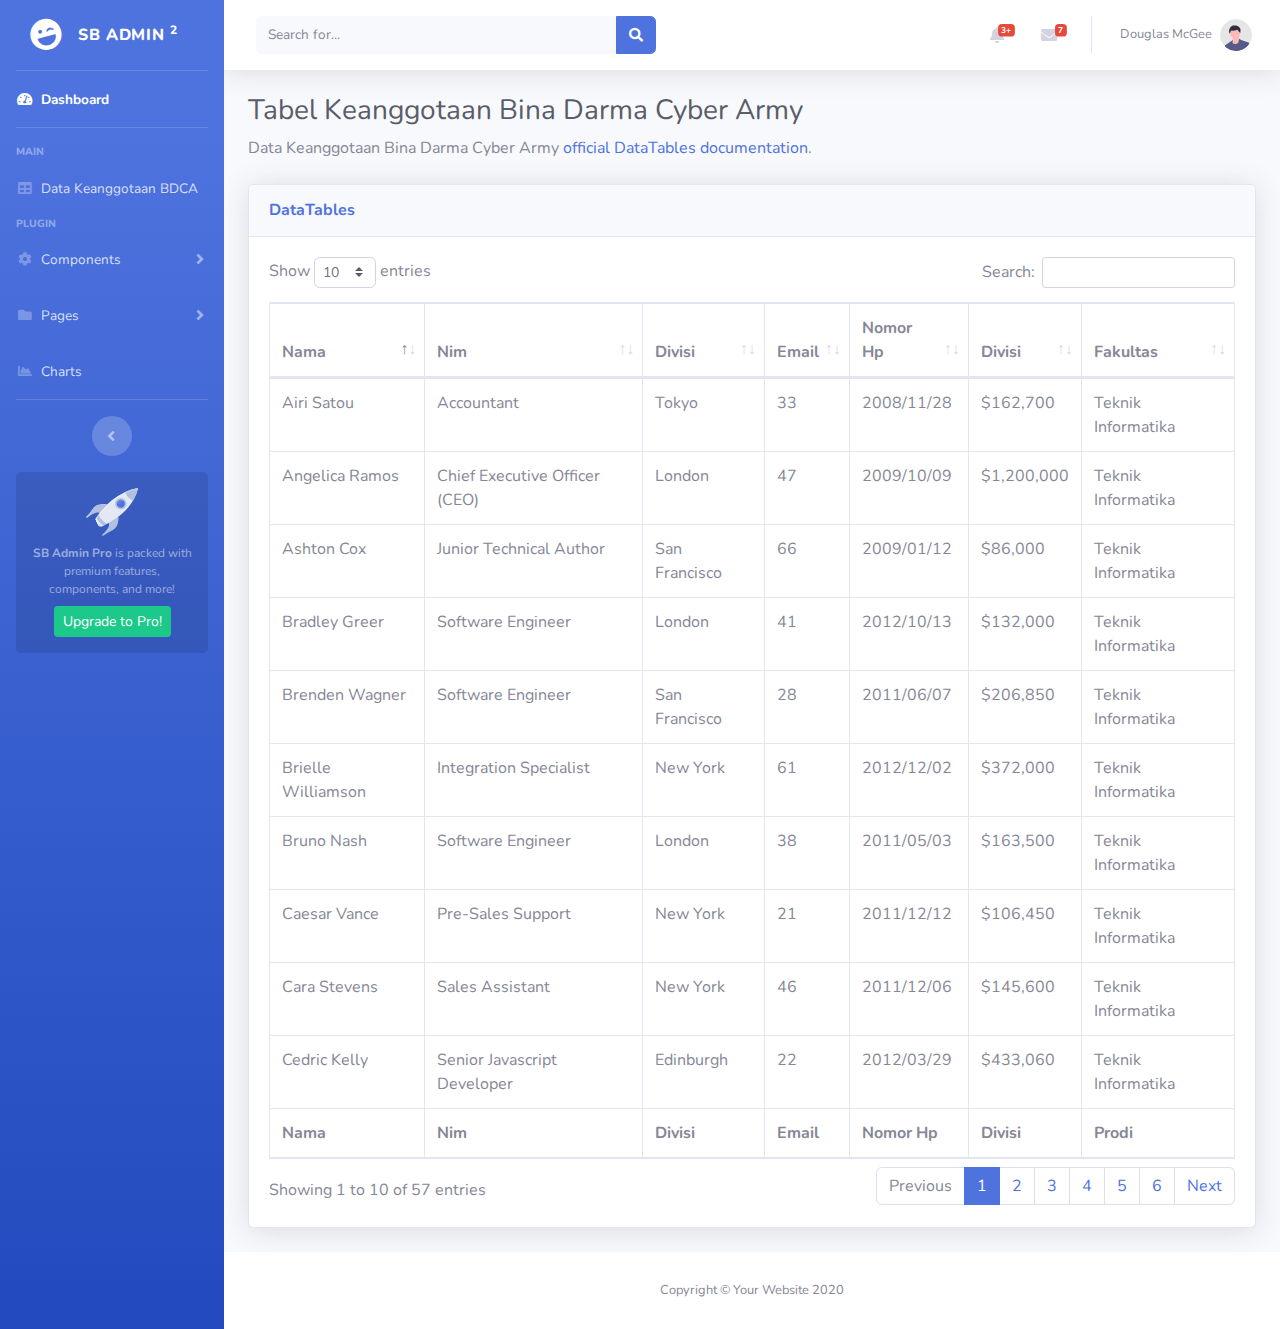
==== admin/startbootstrap-sb-admin-2-gh-pages/tables.html @ c8fb82e2 "init commit" ====
<!DOCTYPE html>
<html lang="en">

<head>

    <meta charset="utf-8">
    <meta http-equiv="X-UA-Compatible" content="IE=edge">
    <meta name="viewport" content="width=device-width, initial-scale=1, shrink-to-fit=no">
    <meta name="description" content="">
    <meta name="author" content="">

    <title>Admin BDCA - Tables</title>

    <!-- Custom fonts for this template -->
    <link href="vendor/fontawesome-free/css/all.min.css" rel="stylesheet" type="text/css">
    <link
        href="https://fonts.googleapis.com/css?family=Nunito:200,200i,300,300i,400,400i,600,600i,700,700i,800,800i,900,900i"
        rel="stylesheet">

    <!-- Custom styles for this template -->
    <link href="css/sb-admin-2.min.css" rel="stylesheet">

    <!-- Custom styles for this page -->
    <link href="vendor/datatables/dataTables.bootstrap4.min.css" rel="stylesheet">

</head>

<body id="page-top">

    <!-- Page Wrapper -->
    <div id="wrapper">

                <!-- Sidebar -->
                <ul class="navbar-nav bg-gradient-primary sidebar sidebar-dark accordion" id="accordionSidebar">

                    <!-- Sidebar - Brand -->
                    <a class="sidebar-brand d-flex align-items-center justify-content-center" href="index.html">
                        <div class="sidebar-brand-icon rotate-n-15">
                            <i class="fas fa-laugh-wink"></i>
                        </div>
                        <div class="sidebar-brand-text mx-3">SB Admin <sup>2</sup></div>
                    </a>
        
                    <!-- Divider -->
                    <hr class="sidebar-divider my-0">
        
                    <!-- Nav Item - Dashboard -->
                    <li class="nav-item active">
                        <a class="nav-link" href="index.html">
                            <i class="fas fa-fw fa-tachometer-alt"></i>
                            <span>Dashboard</span></a>
                    </li>
        
                    <!-- Divider -->
                    <hr class="sidebar-divider">
        
                     <!-- Heading -->
                     <div class="sidebar-heading">
                        Main
                    </div>
        
                    <!-- Nav Item - Tables -->
                    <li class="nav-item">
                        <a class="nav-link" href="tables.html">
                            <i class="fas fa-fw fa-table"></i>
                            <span>Data Keanggotaan BDCA</span></a>
                    </li>
        
                    <!-- Heading -->
                    <div class="sidebar-heading">
                        Plugin
                    </div>
        
                    <!-- Nav Item - Pages Collapse Menu -->
                    <li class="nav-item">
                        <a class="nav-link collapsed" href="#" data-toggle="collapse" data-target="#collapseTwo"
                            aria-expanded="true" aria-controls="collapseTwo">
                            <i class="fas fa-fw fa-cog"></i>
                            <span>Components</span>
                        </a>
                        <div id="collapseTwo" class="collapse" aria-labelledby="headingTwo" data-parent="#accordionSidebar">
                            <div class="bg-white py-2 collapse-inner rounded">
                                <h6 class="collapse-header">Custom Components:</h6>
                                <a class="collapse-item" href="buttons.html">Buttons</a>
                                <a class="collapse-item" href="cards.html">Cards</a>
                            </div>
                        </div>
                    </li>
        
        
                    <!-- Nav Item - Pages Collapse Menu -->
                    <li class="nav-item">
                        <a class="nav-link collapsed" href="#" data-toggle="collapse" data-target="#collapsePages"
                            aria-expanded="true" aria-controls="collapsePages">
                            <i class="fas fa-fw fa-folder"></i>
                            <span>Pages</span>
                        </a>
                        <div id="collapsePages" class="collapse" aria-labelledby="headingPages" data-parent="#accordionSidebar">
                            <div class="bg-white py-2 collapse-inner rounded">
                                <h6 class="collapse-header">Login Screens:</h6>
                                <a class="collapse-item" href="login.html">Login</a>
                                <a class="collapse-item" href="register.html">Register</a>
                                <a class="collapse-item" href="forgot-password.html">Forgot Password</a>
                                <div class="collapse-divider"></div>
                                <h6 class="collapse-header">Other Pages:</h6>
                                <a class="collapse-item" href="404.html">404 Page</a>
                                <a class="collapse-item" href="blank.html">Blank Page</a>
                            </div>
                        </div>
                    </li>
        
                    <!-- Nav Item - Charts -->
                    <li class="nav-item">
                        <a class="nav-link" href="charts.html">
                            <i class="fas fa-fw fa-chart-area"></i>
                            <span>Charts</span></a>
                    </li>
        
                    
        
                    <!-- Divider -->
                    <hr class="sidebar-divider d-none d-md-block">
        
                    <!-- Sidebar Toggler (Sidebar) -->
                    <div class="text-center d-none d-md-inline">
                        <button class="rounded-circle border-0" id="sidebarToggle"></button>
                    </div>
        
                    <!-- Sidebar Message -->
                    <div class="sidebar-card d-none d-lg-flex">
                        <img class="sidebar-card-illustration mb-2" src="img/undraw_rocket.svg" alt="...">
                        <p class="text-center mb-2"><strong>SB Admin Pro</strong> is packed with premium features, components, and more!</p>
                        <a class="btn btn-success btn-sm" href="https://startbootstrap.com/theme/sb-admin-pro">Upgrade to Pro!</a>
                    </div>
        
                </ul>
                <!-- End of Sidebar -->

        <!-- Content Wrapper -->
        <div id="content-wrapper" class="d-flex flex-column">

            <!-- Main Content -->
            <div id="content">

                <!-- Topbar -->
                <nav class="navbar navbar-expand navbar-light bg-white topbar mb-4 static-top shadow">

                    <!-- Sidebar Toggle (Topbar) -->
                    <form class="form-inline">
                        <button id="sidebarToggleTop" class="btn btn-link d-md-none rounded-circle mr-3">
                            <i class="fa fa-bars"></i>
                        </button>
                    </form>

                    <!-- Topbar Search -->
                    <form
                        class="d-none d-sm-inline-block form-inline mr-auto ml-md-3 my-2 my-md-0 mw-100 navbar-search">
                        <div class="input-group">
                            <input type="text" class="form-control bg-light border-0 small" placeholder="Search for..."
                                aria-label="Search" aria-describedby="basic-addon2">
                            <div class="input-group-append">
                                <button class="btn btn-primary" type="button">
                                    <i class="fas fa-search fa-sm"></i>
                                </button>
                            </div>
                        </div>
                    </form>

                    <!-- Topbar Navbar -->
                    <ul class="navbar-nav ml-auto">

                        <!-- Nav Item - Search Dropdown (Visible Only XS) -->
                        <li class="nav-item dropdown no-arrow d-sm-none">
                            <a class="nav-link dropdown-toggle" href="#" id="searchDropdown" role="button"
                                data-toggle="dropdown" aria-haspopup="true" aria-expanded="false">
                                <i class="fas fa-search fa-fw"></i>
                            </a>
                            <!-- Dropdown - Messages -->
                            <div class="dropdown-menu dropdown-menu-right p-3 shadow animated--grow-in"
                                aria-labelledby="searchDropdown">
                                <form class="form-inline mr-auto w-100 navbar-search">
                                    <div class="input-group">
                                        <input type="text" class="form-control bg-light border-0 small"
                                            placeholder="Search for..." aria-label="Search"
                                            aria-describedby="basic-addon2">
                                        <div class="input-group-append">
                                            <button class="btn btn-primary" type="button">
                                                <i class="fas fa-search fa-sm"></i>
                                            </button>
                                        </div>
                                    </div>
                                </form>
                            </div>
                        </li>

                        <!-- Nav Item - Alerts -->
                        <li class="nav-item dropdown no-arrow mx-1">
                            <a class="nav-link dropdown-toggle" href="#" id="alertsDropdown" role="button"
                                data-toggle="dropdown" aria-haspopup="true" aria-expanded="false">
                                <i class="fas fa-bell fa-fw"></i>
                                <!-- Counter - Alerts -->
                                <span class="badge badge-danger badge-counter">3+</span>
                            </a>
                            <!-- Dropdown - Alerts -->
                            <div class="dropdown-list dropdown-menu dropdown-menu-right shadow animated--grow-in"
                                aria-labelledby="alertsDropdown">
                                <h6 class="dropdown-header">
                                    Alerts Center
                                </h6>
                                <a class="dropdown-item d-flex align-items-center" href="#">
                                    <div class="mr-3">
                                        <div class="icon-circle bg-primary">
                                            <i class="fas fa-file-alt text-white"></i>
                                        </div>
                                    </div>
                                    <div>
                                        <div class="small text-gray-500">December 12, 2019</div>
                                        <span class="font-weight-bold">A new monthly report is ready to download!</span>
                                    </div>
                                </a>
                                <a class="dropdown-item d-flex align-items-center" href="#">
                                    <div class="mr-3">
                                        <div class="icon-circle bg-success">
                                            <i class="fas fa-donate text-white"></i>
                                        </div>
                                    </div>
                                    <div>
                                        <div class="small text-gray-500">December 7, 2019</div>
                                        $290.29 has been deposited into your account!
                                    </div>
                                </a>
                                <a class="dropdown-item d-flex align-items-center" href="#">
                                    <div class="mr-3">
                                        <div class="icon-circle bg-warning">
                                            <i class="fas fa-exclamation-triangle text-white"></i>
                                        </div>
                                    </div>
                                    <div>
                                        <div class="small text-gray-500">December 2, 2019</div>
                                        Spending Alert: We've noticed unusually high spending for your account.
                                    </div>
                                </a>
                                <a class="dropdown-item text-center small text-gray-500" href="#">Show All Alerts</a>
                            </div>
                        </li>

                        <!-- Nav Item - Messages -->
                        <li class="nav-item dropdown no-arrow mx-1">
                            <a class="nav-link dropdown-toggle" href="#" id="messagesDropdown" role="button"
                                data-toggle="dropdown" aria-haspopup="true" aria-expanded="false">
                                <i class="fas fa-envelope fa-fw"></i>
                                <!-- Counter - Messages -->
                                <span class="badge badge-danger badge-counter">7</span>
                            </a>
                            <!-- Dropdown - Messages -->
                            <div class="dropdown-list dropdown-menu dropdown-menu-right shadow animated--grow-in"
                                aria-labelledby="messagesDropdown">
                                <h6 class="dropdown-header">
                                    Message Center
                                </h6>
                                <a class="dropdown-item d-flex align-items-center" href="#">
                                    <div class="dropdown-list-image mr-3">
                                        <img class="rounded-circle" src="img/undraw_profile_1.svg"
                                            alt="...">
                                        <div class="status-indicator bg-success"></div>
                                    </div>
                                    <div class="font-weight-bold">
                                        <div class="text-truncate">Hi there! I am wondering if you can help me with a
                                            problem I've been having.</div>
                                        <div class="small text-gray-500">Emily Fowler · 58m</div>
                                    </div>
                                </a>
                                <a class="dropdown-item d-flex align-items-center" href="#">
                                    <div class="dropdown-list-image mr-3">
                                        <img class="rounded-circle" src="img/undraw_profile_2.svg"
                                            alt="...">
                                        <div class="status-indicator"></div>
                                    </div>
                                    <div>
                                        <div class="text-truncate">I have the photos that you ordered last month, how
                                            would you like them sent to you?</div>
                                        <div class="small text-gray-500">Jae Chun · 1d</div>
                                    </div>
                                </a>
                                <a class="dropdown-item d-flex align-items-center" href="#">
                                    <div class="dropdown-list-image mr-3">
                                        <img class="rounded-circle" src="img/undraw_profile_3.svg"
                                            alt="...">
                                        <div class="status-indicator bg-warning"></div>
                                    </div>
                                    <div>
                                        <div class="text-truncate">Last month's report looks great, I am very happy with
                                            the progress so far, keep up the good work!</div>
                                        <div class="small text-gray-500">Morgan Alvarez · 2d</div>
                                    </div>
                                </a>
                                <a class="dropdown-item d-flex align-items-center" href="#">
                                    <div class="dropdown-list-image mr-3">
                                        <img class="rounded-circle" src="https://source.unsplash.com/Mv9hjnEUHR4/60x60"
                                            alt="...">
                                        <div class="status-indicator bg-success"></div>
                                    </div>
                                    <div>
                                        <div class="text-truncate">Am I a good boy? The reason I ask is because someone
                                            told me that people say this to all dogs, even if they aren't good...</div>
                                        <div class="small text-gray-500">Chicken the Dog · 2w</div>
                                    </div>
                                </a>
                                <a class="dropdown-item text-center small text-gray-500" href="#">Read More Messages</a>
                            </div>
                        </li>

                        <div class="topbar-divider d-none d-sm-block"></div>

                        <!-- Nav Item - User Information -->
                        <li class="nav-item dropdown no-arrow">
                            <a class="nav-link dropdown-toggle" href="#" id="userDropdown" role="button"
                                data-toggle="dropdown" aria-haspopup="true" aria-expanded="false">
                                <span class="mr-2 d-none d-lg-inline text-gray-600 small">Douglas McGee</span>
                                <img class="img-profile rounded-circle"
                                    src="img/undraw_profile.svg">
                            </a>
                            <!-- Dropdown - User Information -->
                            <div class="dropdown-menu dropdown-menu-right shadow animated--grow-in"
                                aria-labelledby="userDropdown">
                                <a class="dropdown-item" href="#">
                                    <i class="fas fa-user fa-sm fa-fw mr-2 text-gray-400"></i>
                                    Profile
                                </a>
                                <a class="dropdown-item" href="#">
                                    <i class="fas fa-cogs fa-sm fa-fw mr-2 text-gray-400"></i>
                                    Settings
                                </a>
                                <a class="dropdown-item" href="#">
                                    <i class="fas fa-list fa-sm fa-fw mr-2 text-gray-400"></i>
                                    Activity Log
                                </a>
                                <div class="dropdown-divider"></div>
                                <a class="dropdown-item" href="#" data-toggle="modal" data-target="#logoutModal">
                                    <i class="fas fa-sign-out-alt fa-sm fa-fw mr-2 text-gray-400"></i>
                                    Logout
                                </a>
                            </div>
                        </li>

                    </ul>

                </nav>
                <!-- End of Topbar -->

                <!-- Begin Page Content -->
                <div class="container-fluid">

                    <!-- Page Heading -->
                    <h1 class="h3 mb-2 text-gray-800">Tabel Keanggotaan Bina Darma Cyber Army</h1>
                    <p class="mb-4">Data Keanggotaan Bina Darma Cyber Army <a target="_blank"
                            href="https://datatables.net">official DataTables documentation</a>.</p>

                    <!-- DataTales Example -->
                    <div class="card shadow mb-4">
                        <div class="card-header py-3">
                            <h6 class="m-0 font-weight-bold text-primary">DataTables</h6>
                        </div>
                        <div class="card-body">
                            <div class="table-responsive">
                                <table class="table table-bordered" id="dataTable" width="100%" cellspacing="0">
                                    <thead>
                                        <tr>
                                            <th>Nama</th>
                                            <th>Nim</th>
                                            <th>Divisi</th>
                                            <th>Email</th>
                                            <th>Nomor Hp</th>
                                            <th>Divisi</th>
                                            <th>Fakultas</th>
                                        </tr>
                                    </thead>
                                    <tfoot>
                                        <tr>
                                            <th>Nama</th>
                                            <th>Nim</th>
                                            <th>Divisi</th>
                                            <th>Email</th>
                                            <th>Nomor Hp</th>
                                            <th>Divisi</th>
                                            <th>Prodi</th>
                                        </tr>
                                    </tfoot>
                                    <tbody>
                                        <tr>
                                            <td>Tiger Nixon</td>
                                            <td>System Architect</td>
                                            <td>Edinburgh</td>
                                            <td>61</td>
                                            <td>2011/04/25</td>
                                            <td>$320,800</td>
                                            <td>Teknik Informatika</td>
                                        </tr>
                                        <tr>
                                            <td>Garrett Winters</td>
                                            <td>Accountant</td>
                                            <td>Tokyo</td>
                                            <td>63</td>
                                            <td>2011/07/25</td>
                                            <td>$170,750</td>
                                            <td>Teknik Informatika</td>
                                        </tr>
                                        <tr>
                                            <td>Ashton Cox</td>
                                            <td>Junior Technical Author</td>
                                            <td>San Francisco</td>
                                            <td>66</td>
                                            <td>2009/01/12</td>
                                            <td>$86,000</td>
                                            <td>Teknik Informatika</td>
                                        </tr>
                                        <tr>
                                            <td>Cedric Kelly</td>
                                            <td>Senior Javascript Developer</td>
                                            <td>Edinburgh</td>
                                            <td>22</td>
                                            <td>2012/03/29</td>
                                            <td>$433,060</td>
                                            <td>Teknik Informatika</td>
                                        </tr>
                                        <tr>
                                            <td>Airi Satou</td>
                                            <td>Accountant</td>
                                            <td>Tokyo</td>
                                            <td>33</td>
                                            <td>2008/11/28</td>
                                            <td>$162,700</td>
                                            <td>Teknik Informatika</td>
                                        </tr>
                                        <tr>
                                            <td>Brielle Williamson</td>
                                            <td>Integration Specialist</td>
                                            <td>New York</td>
                                            <td>61</td>
                                            <td>2012/12/02</td>
                                            <td>$372,000</td>
                                            <td>Teknik Informatika</td>
                                        </tr>
                                        <tr>
                                            <td>Herrod Chandler</td>
                                            <td>Sales Assistant</td>
                                            <td>San Francisco</td>
                                            <td>59</td>
                                            <td>2012/08/06</td>
                                            <td>$137,500</td>
                                            <td>Teknik Informatika</td>
                                        </tr>
                                        <tr>
                                            <td>Rhona Davidson</td>
                                            <td>Integration Specialist</td>
                                            <td>Tokyo</td>
                                            <td>55</td>
                                            <td>2010/10/14</td>
                                            <td>$327,900</td>
                                            <td>Teknik Informatika</td>
                                        </tr>
                                        <tr>
                                            <td>Colleen Hurst</td>
                                            <td>Javascript Developer</td>
                                            <td>San Francisco</td>
                                            <td>39</td>
                                            <td>2009/09/15</td>
                                            <td>$205,500</td>
                                            <td>Teknik Informatika</td>
                                        </tr>
                                        <tr>
                                            <td>Sonya Frost</td>
                                            <td>Software Engineer</td>
                                            <td>Edinburgh</td>
                                            <td>23</td>
                                            <td>2008/12/13</td>
                                            <td>$103,600</td>
                                            <td>Teknik Informatika</td>
                                        </tr>
                                        <tr>
                                            <td>Jena Gaines</td>
                                            <td>Office Manager</td>
                                            <td>London</td>
                                            <td>30</td>
                                            <td>2008/12/19</td>
                                            <td>$90,560</td>
                                            <td>Teknik Informatika</td>
                                        </tr>
                                        <tr>
                                            <td>Quinn Flynn</td>
                                            <td>Support Lead</td>
                                            <td>Edinburgh</td>
                                            <td>22</td>
                                            <td>2013/03/03</td>
                                            <td>$342,000</td>
                                            <td>Teknik Informatika</td>
                                        </tr>
                                        <tr>
                                            <td>Charde Marshall</td>
                                            <td>Regional Director</td>
                                            <td>San Francisco</td>
                                            <td>36</td>
                                            <td>2008/10/16</td>
                                            <td>$470,600</td>
                                            <td>Teknik Informatika</td>
                                        </tr>
                                        <tr>
                                            <td>Haley Kennedy</td>
                                            <td>Senior Marketing Designer</td>
                                            <td>London</td>
                                            <td>43</td>
                                            <td>2012/12/18</td>
                                            <td>$313,500</td>
                                            <td>Teknik Informatika</td>
                                        </tr>
                                        <tr>
                                            <td>Tatyana Fitzpatrick</td>
                                            <td>Regional Director</td>
                                            <td>London</td>
                                            <td>19</td>
                                            <td>2010/03/17</td>
                                            <td>$385,750</td>
                                            <td>Teknik Informatika</td>
                                        </tr>
                                        <tr>
                                            <td>Michael Silva</td>
                                            <td>Marketing Designer</td>
                                            <td>London</td>
                                            <td>66</td>
                                            <td>2012/11/27</td>
                                            <td>$198,500</td>
                                            <td>Teknik Informatika</td>
                                        </tr>
                                        <tr>
                                            <td>Paul Byrd</td>
                                            <td>Chief Financial Officer (CFO)</td>
                                            <td>New York</td>
                                            <td>64</td>
                                            <td>2010/06/09</td>
                                            <td>$725,000</td>
                                            <td>Teknik Informatika</td>
                                        </tr>
                                        <tr>
                                            <td>Gloria Little</td>
                                            <td>Systems Administrator</td>
                                            <td>New York</td>
                                            <td>59</td>
                                            <td>2009/04/10</td>
                                            <td>$237,500</td>
                                            <td>Teknik Informatika</td>
                                        </tr>
                                        <tr>
                                            <td>Bradley Greer</td>
                                            <td>Software Engineer</td>
                                            <td>London</td>
                                            <td>41</td>
                                            <td>2012/10/13</td>
                                            <td>$132,000</td>
                                            <td>Teknik Informatika</td>
                                        </tr>
                                        <tr> 
                                            <td>Dai Rios</td>
                                            <td>Personnel Lead</td>
                                            <td>Edinburgh</td>
                                            <td>35</td>
                                            <td>2012/09/26</td>
                                            <td>$217,500</td>
                                            <td>Teknik Informatika</td>
                                        </tr>
                                        <tr>
                                            <td>Jenette Caldwell</td>
                                            <td>Development Lead</td>
                                            <td>New York</td>
                                            <td>30</td>
                                            <td>2011/09/03</td>
                                            <td>$345,000</td>
                                            <td>Teknik Informatika</td>
                                        </tr>
                                        <tr>
                                            <td>Yuri Berry</td>
                                            <td>Chief Marketing Officer (CMO)</td>
                                            <td>New York</td>
                                            <td>40</td>
                                            <td>2009/06/25</td>
                                            <td>$675,000</td>
                                            <td>Teknik Informatika</td>
                                        </tr>
                                        <tr>
                                            <td>Caesar Vance</td>
                                            <td>Pre-Sales Support</td>
                                            <td>New York</td>
                                            <td>21</td>
                                            <td>2011/12/12</td>
                                            <td>$106,450</td>
                                            <td>Teknik Informatika</td>
                                        </tr>
                                        <tr>
                                            <td>Doris Wilder</td>
                                            <td>Sales Assistant</td>
                                            <td>Sidney</td>
                                            <td>23</td>
                                            <td>2010/09/20</td>
                                            <td>$85,600</td>
                                            <td>Teknik Informatika</td>
                                        </tr>
                                        <tr>
                                            <td>Angelica Ramos</td>
                                            <td>Chief Executive Officer (CEO)</td>
                                            <td>London</td>
                                            <td>47</td>
                                            <td>2009/10/09</td>
                                            <td>$1,200,000</td>
                                            <td>Teknik Informatika</td>
                                        </tr>
                                        <tr>
                                            <td>Gavin Joyce</td>
                                            <td>Developer</td>
                                            <td>Edinburgh</td>
                                            <td>42</td>
                                            <td>2010/12/22</td>
                                            <td>$92,575</td>
                                            <td>Teknik Informatika</td>
                                        </tr>
                                        <tr>
                                            <td>Jennifer Chang</td>
                                            <td>Regional Director</td>
                                            <td>Singapore</td>
                                            <td>28</td>
                                            <td>2010/11/14</td>
                                            <td>$357,650</td>
                                            <td>Teknik Informatika</td>
                                        </tr>
                                        <tr>
                                            <td>Brenden Wagner</td>
                                            <td>Software Engineer</td>
                                            <td>San Francisco</td>
                                            <td>28</td>
                                            <td>2011/06/07</td>
                                            <td>$206,850</td>
                                            <td>Teknik Informatika</td>
                                        </tr>
                                        <tr>
                                            <td>Fiona Green</td>
                                            <td>Chief Operating Officer (COO)</td>
                                            <td>San Francisco</td>
                                            <td>48</td>
                                            <td>2010/03/11</td>
                                            <td>$850,000</td>
                                            <td>Teknik Informatika</td>
                                        </tr>
                                        <tr>
                                            <td>Shou Itou</td>
                                            <td>Regional Marketing</td>
                                            <td>Tokyo</td>
                                            <td>20</td>
                                            <td>2011/08/14</td>
                                            <td>$163,000</td>
                                            <td>Teknik Informatika</td>
                                        </tr>
                                        <tr>
                                            <td>Michelle House</td>
                                            <td>Integration Specialist</td>
                                            <td>Sidney</td>
                                            <td>37</td>
                                            <td>2011/06/02</td>
                                            <td>$95,400</td>
                                            <td>Teknik Informatika</td>
                                        </tr>
                                        <tr>
                                            <td>Suki Burks</td>
                                            <td>Developer</td>
                                            <td>London</td>
                                            <td>53</td>
                                            <td>2009/10/22</td>
                                            <td>$114,500</td>
                                            <td>Teknik Informatika</td>
                                        </tr>
                                        <tr>
                                            <td>Prescott Bartlett</td>
                                            <td>Technical Author</td>
                                            <td>London</td>
                                            <td>27</td>
                                            <td>2011/05/07</td>
                                            <td>$145,000</td>
                                            <td>Teknik Informatika</td>
                                        </tr>
                                        <tr>
                                            <td>Gavin Cortez</td>
                                            <td>Team Leader</td>
                                            <td>San Francisco</td>
                                            <td>22</td>
                                            <td>2008/10/26</td>
                                            <td>$235,500</td>
                                            <td>Teknik Informatika</td>
                                        </tr>
                                        <tr>
                                            <td>Martena Mccray</td>
                                            <td>Post-Sales support</td>
                                            <td>Edinburgh</td>
                                            <td>46</td>
                                            <td>2011/03/09</td>
                                            <td>$324,050</td>
                                            <td>Teknik Informatika</td>
                                        </tr>
                                        <tr>
                                            <td>Unity Butler</td>
                                            <td>Marketing Designer</td>
                                            <td>San Francisco</td>
                                            <td>47</td>
                                            <td>2009/12/09</td>
                                            <td>$85,675</td>
                                            <td>Teknik Informatika</td>
                                        </tr>
                                        <tr>
                                            <td>Howard Hatfield</td>
                                            <td>Office Manager</td>
                                            <td>San Francisco</td>
                                            <td>51</td>
                                            <td>2008/12/16</td>
                                            <td>$164,500</td>
                                            <td>Teknik Informatika</td>
                                        </tr>
                                        <tr>
                                            <td>Hope Fuentes</td>
                                            <td>Secretary</td>
                                            <td>San Francisco</td>
                                            <td>41</td>
                                            <td>2010/02/12</td>
                                            <td>$109,850</td>
                                            <td>Teknik Informatika</td>
                                        </tr>
                                        <tr>
                                            <td>Vivian Harrell</td>
                                            <td>Financial Controller</td>
                                            <td>San Francisco</td>
                                            <td>62</td>
                                            <td>2009/02/14</td>
                                            <td>$452,500</td>
                                            <td>Teknik Informatika</td>
                                        </tr>
                                        <tr>
                                            <td>Timothy Mooney</td>
                                            <td>Office Manager</td>
                                            <td>London</td>
                                            <td>37</td>
                                            <td>2008/12/11</td>
                                            <td>$136,200</td>
                                            <td>Teknik Informatika</td>
                                        </tr>
                                        <tr>
                                            <td>Jackson Bradshaw</td>
                                            <td>Director</td>
                                            <td>New York</td>
                                            <td>65</td>
                                            <td>2008/09/26</td>
                                            <td>$645,750</td>
                                            <td>Teknik Informatika</td>
                                        </tr>
                                        <tr>
                                            <td>Olivia Liang</td>
                                            <td>Support Engineer</td>
                                            <td>Singapore</td>
                                            <td>64</td>
                                            <td>2011/02/03</td>
                                            <td>$234,500</td>
                                            <td>Teknik Informatika</td>
                                        </tr>
                                        <tr>
                                            <td>Bruno Nash</td>
                                            <td>Software Engineer</td>
                                            <td>London</td>
                                            <td>38</td>
                                            <td>2011/05/03</td>
                                            <td>$163,500</td>
                                            <td>Teknik Informatika</td>
                                        </tr>
                                        <tr>
                                            <td>Sakura Yamamoto</td>
                                            <td>Support Engineer</td>
                                            <td>Tokyo</td>
                                            <td>37</td>
                                            <td>2009/08/19</td>
                                            <td>$139,575</td>
                                            <td>Teknik Informatika</td>
                                        </tr>
                                        <tr>
                                            <td>Thor Walton</td>
                                            <td>Developer</td>
                                            <td>New York</td>
                                            <td>61</td>
                                            <td>2013/08/11</td>
                                            <td>$98,540</td>
                                            <td>Teknik Informatika</td>
                                        </tr>
                                        <tr>
                                            <td>Finn Camacho</td>
                                            <td>Support Engineer</td>
                                            <td>San Francisco</td>
                                            <td>47</td>
                                            <td>2009/07/07</td>
                                            <td>$87,500</td>
                                            <td>Teknik Informatika</td>
                                        </tr>
                                        <tr>
                                            <td>Serge Baldwin</td>
                                            <td>Data Coordinator</td>
                                            <td>Singapore</td>
                                            <td>64</td>
                                            <td>2012/04/09</td>
                                            <td>$138,575</td>
                                            <td>Teknik Informatika</td>
                                        </tr>
                                        <tr>
                                            <td>Zenaida Frank</td>
                                            <td>Software Engineer</td>
                                            <td>New York</td>
                                            <td>63</td>
                                            <td>2010/01/04</td>
                                            <td>$125,250</td>
                                            <td>Teknik Informatika</td>
                                        </tr>
                                        <tr>
                                            <td>Zorita Serrano</td>
                                            <td>Software Engineer</td>
                                            <td>San Francisco</td>
                                            <td>56</td>
                                            <td>2012/06/01</td>
                                            <td>$115,000</td>
                                            <td>Teknik Informatika</td>
                                        </tr>
                                        <tr>
                                            <td>Jennifer Acosta</td>
                                            <td>Junior Javascript Developer</td>
                                            <td>Edinburgh</td>
                                            <td>43</td>
                                            <td>2013/02/01</td>
                                            <td>$75,650</td>
                                            <td>Teknik Informatika</td>
                                        </tr>
                                        <tr>
                                            <td>Cara Stevens</td>
                                            <td>Sales Assistant</td>
                                            <td>New York</td>
                                            <td>46</td>
                                            <td>2011/12/06</td>
                                            <td>$145,600</td>
                                            <td>Teknik Informatika</td>
                                        </tr>
                                        <tr>
                                            <td>Hermione Butler</td>
                                            <td>Regional Director</td>
                                            <td>London</td>
                                            <td>47</td>
                                            <td>2011/03/21</td>
                                            <td>$356,250</td>
                                            <td>Teknik Informatika</td>
                                        </tr>
                                        <tr>
                                            <td>Lael Greer</td>
                                            <td>Systems Administrator</td>
                                            <td>London</td>
                                            <td>21</td>
                                            <td>2009/02/27</td>
                                            <td>$103,500</td>
                                            <td>Teknik Informatika</td>
                                        </tr>
                                        <tr>
                                            <td>Jonas Alexander</td>
                                            <td>Developer</td>
                                            <td>San Francisco</td>
                                            <td>30</td>
                                            <td>2010/07/14</td>
                                            <td>$86,500</td>
                                            <td>Teknik Informatika</td>
                                        </tr>
                                        <tr>
                                            <td>Shad Decker</td>
                                            <td>Regional Director</td>
                                            <td>Edinburgh</td>
                                            <td>51</td>
                                            <td>2008/11/13</td>
                                            <td>$183,000</td>
                                            <td>Teknik Informatika</td>
                                        </tr>
                                        <tr>
                                            <td>Michael Bruce</td>
                                            <td>Javascript Developer</td>
                                            <td>Singapore</td>
                                            <td>29</td>
                                            <td>2011/06/27</td>
                                            <td>$183,000</td>
                                            <td>Teknik Informatika</td>
                                        </tr>
                                        <tr>
                                            <td>Donna Snider</td>
                                            <td>Customer Support</td>
                                            <td>New York</td>
                                            <td>27</td>
                                            <td>2011/01/25</td>
                                            <td>$112,000</td>
                                            <td>Teknik Informatika</td>
                                        </tr>
                                    </tbody>
                                </table>
                            </div>
                        </div>
                    </div>

                </div>
                <!-- /.container-fluid -->

            </div>
            <!-- End of Main Content -->

            <!-- Footer -->
            <footer class="sticky-footer bg-white">
                <div class="container my-auto">
                    <div class="copyright text-center my-auto">
                        <span>Copyright &copy; Your Website 2020</span>
                    </div>
                </div>
            </footer>
            <!-- End of Footer -->

        </div>
        <!-- End of Content Wrapper -->

    </div>
    <!-- End of Page Wrapper -->

    <!-- Scroll to Top Button-->
    <a class="scroll-to-top rounded" href="#page-top">
        <i class="fas fa-angle-up"></i>
    </a>

    <!-- Logout Modal-->
    <div class="modal fade" id="logoutModal" tabindex="-1" role="dialog" aria-labelledby="exampleModalLabel"
        aria-hidden="true">
        <div class="modal-dialog" role="document">
            <div class="modal-content">
                <div class="modal-header">
                    <h5 class="modal-title" id="exampleModalLabel">Ready to Leave?</h5>
                    <button class="close" type="button" data-dismiss="modal" aria-label="Close">
                        <span aria-hidden="true">×</span>
                    </button>
                </div>
                <div class="modal-body">Select "Logout" below if you are ready to end your current session.</div>
                <div class="modal-footer">
                    <button class="btn btn-secondary" type="button" data-dismiss="modal">Cancel</button>
                    <a class="btn btn-primary" href="login.html">Logout</a>
                </div>
            </div>
        </div>
    </div>

    <!-- Bootstrap core JavaScript-->
    <script src="vendor/jquery/jquery.min.js"></script>
    <script src="vendor/bootstrap/js/bootstrap.bundle.min.js"></script>

    <!-- Core plugin JavaScript-->
    <script src="vendor/jquery-easing/jquery.easing.min.js"></script>

    <!-- Custom scripts for all pages-->
    <script src="js/sb-admin-2.min.js"></script>

    <!-- Page level plugins -->
    <script src="vendor/datatables/jquery.dataTables.min.js"></script>
    <script src="vendor/datatables/dataTables.bootstrap4.min.js"></script>

    <!-- Page level custom scripts -->
    <script src="js/demo/datatables-demo.js"></script>

</body>

</html>
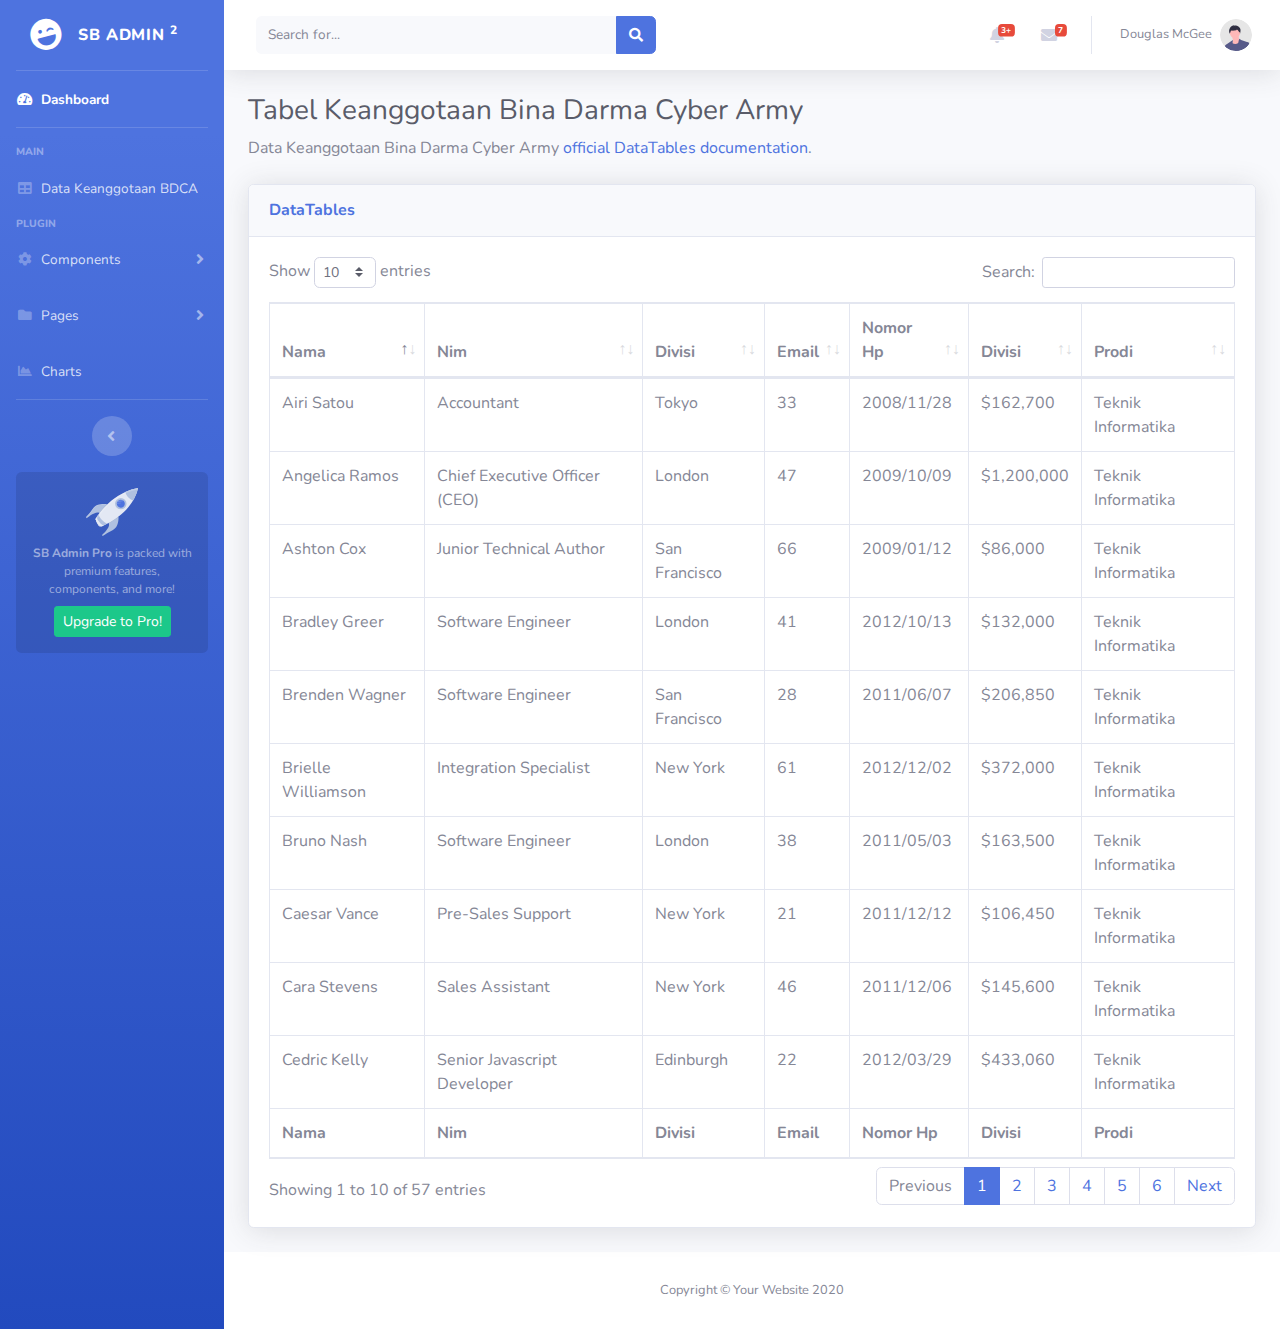
==== commit 6a3506f3: "penambahan scss" ====
--- a/admin/startbootstrap-sb-admin-2-gh-pages/tables.html
+++ b/admin/startbootstrap-sb-admin-2-gh-pages/tables.html
@@ -372,7 +372,7 @@
                                             <th>Email</th>
                                             <th>Nomor Hp</th>
                                             <th>Divisi</th>
-                                            <th>Fakultas</th>
+                                            <th>Prodi</th>
                                         </tr>
                                     </thead>
                                     <tfoot>
